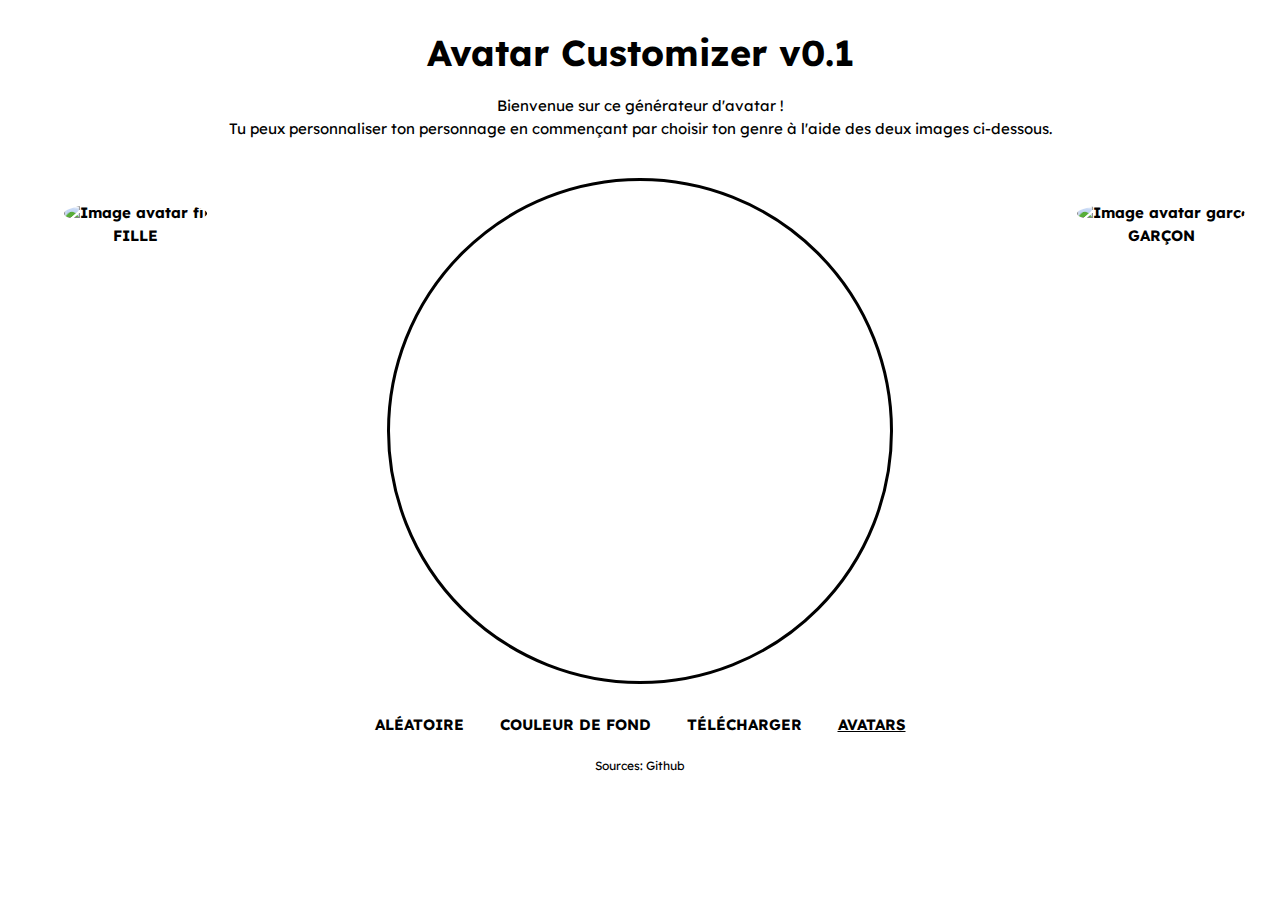
==== index.html @ 1ebaa24b "Update index.html" ====
<!DOCTYPE html>
<html lang="fr">
<head>
    <meta charset="utf-8">
    <meta name="viewport" content="width=device-width, initial-scale=1">
    <title>Avatar Customizer v0.1</title>
    <link rel="icon" href="img/favicon.ico">
    <link rel="stylesheet" href="https://www.w3schools.com/w3css/4/w3.css">
    <link rel='stylesheet' href='https://fonts.googleapis.com/css?family=Lexend Deca'>
    <link rel="stylesheet" href="css/style.css">
</head>

<body class="w3-theme">
<div class="w3-container w3-padding-16 w3-center">
    <h1>Avatar Customizer v0.1</h1>
    <p>Bienvenue sur ce générateur d'avatar !<br>Tu peux personnaliser ton personnage en commençant par choisir ton genre à l'aide des deux images ci-dessous.</p>
    <br>
    <div class="w3-row w3-container w3-center">
        <div class="w3-col m2 w3-margin-bottom">
            <div class="w3-dropdown-hover w3-round-large w3-white w3-hover-light-gray">
                <a class="w3-button w3-round-large w3-white w3-hover-light-gray" href="?gender=woman">
                    <button class="w3-button w3-padding-16 w3-round-large w3-hover-light-gray">
                    <img class="w3-image w3-circle w3-gender" src="img/icones/girl.png" alt="Image avatar fille"/>
                    <br>FILLE</button>
                </a>
                <br>
            <div class="w3-dropdown-content w3-bar-block" id="girl">
                <button id="accordion" class="w3-button w3-block w3-black w3-left-align" onclick="mySelect('drop1')">Coiffure</button>
                <div id="drop1" class="w3-hide">
                    <div class="dropdown" id="blondChoice">
                        <button class="dropbtn w3-bar-item w3-button" id="blondback" type="button" onclick="getBlond()" name="blondBack">Blonde<i class="fa fa-caret-down"></i></button>
                            <!-- <div class="dropdown-content">
                                <a href="#">Court</a>
                                <a href="#">Long</a>
                                <a href="#">Carré</a>
                                <a href="#">Chignons</a>
                                <a href="#">Dreadlocks</a>
                                <a href="#">Ébouriffés</a>
                                <a href="#">Afro</a>
                            </div> -->
                    </div>
                    <div class="dropdown">   
                        <button class="dropbtn w3-bar-item w3-button" href="Rousse">Rousse</a><i class="fa fa-caret-down"></i></button>
                            <!-- <div class="dropdown-content">
                                <a href="#">Court</a>
                                <a href="#">Long</a>
                                <a href="#">Carré</a>
                                <a href="#">Chignons</a>
                                <a href="#">Dreadlocks</a>
                                <a href="#">Ébouriffés</a>
                                <a href="#">Afro</a>
                            </div> -->
                    </div> 
                    <div class="dropdown">   
                        <button class="dropbtn w3-bar-item w3-button" href="Auburne">Auburne</a><i class="fa fa-caret-down"></i></button>
                            <!-- <div class="dropdown-content">
                                <a href="#">Court</a>
                                <a href="#">Long</a>
                                <a href="#">Carré</a>
                                <a href="#">Chignons</a>
                                <a href="#">Dreadlocks</a>
                                <a href="#">Ébouriffés</a>
                                <a href="#">Afro</a>
                            </div> -->
                    </div> 
                    <div class="dropdown">   
                        <button class="dropbtn w3-bar-item w3-button" href="Brune">Brune</a><i class="fa fa-caret-down"></i></button>
                            <!-- <div class="dropdown-content">
                                <a href="#">Court</a>
                                <a href="#">Long</a>
                                <a href="#">Carré</a>
                                <a href="#">Chignons</a>
                                <a href="#">Dreadlocks</a>
                                <a href="#">Ébouriffés</a>
                                <a href="#">Afro</a>
                            </div> -->
                    </div> 
                    <div class="dropdown">   
                        <button class="dropbtn w3-bar-item w3-button" href="Noire">Noire</a><i class="fa fa-caret-down"></i></button>
                            <!-- <div class="dropdown-content">
                                <a href="#">Court</a>
                                <a href="#">Long</a>
                                <a href="#">Carré</a>
                                <a href="#">Chignons</a>
                                <a href="#">Dreadlocks</a>
                                <a href="#">Ébouriffés</a>
                                <a href="#">Afro</a>
                            </div> -->
                    </div> 
                </div>
                <button id="accordion" class="w3-button w3-block w3-black w3-left-align" onclick="mySelect('drop2')">Visage</button>
                <div id="drop2" class="w3-hide">
                    <a class="w3-button w3-block w3-left-align" href="#">Link 1</a>
                    <a class="w3-button w3-block w3-left-align" href="#">Link 2</a>
                    <a class="w3-button w3-block w3-left-align" href="#">Link 3</a>
                </div>
                <button id="accordion" class="w3-button w3-block w3-black w3-left-align" onclick="mySelect('drop3')">Vêtements</button>
                <div id="drop3" class="w3-hide">
                    <a class="w3-button w3-block w3-left-align" href="#">Link 1</a>
                    <a class="w3-button w3-block w3-left-align" href="#">Link 2</a>
                    <a class="w3-button w3-block w3-left-align" href="#">Link 3</a>
                </div>
                <button id="accordion" class="w3-button w3-block w3-black w3-left-align" onclick="mySelect('drop4')">Sourcils</button>
                <div id="drop4" class="w3-hide">
                    <a class="w3-button w3-block w3-left-align" href="#">Link 1</a>
                    <a class="w3-button w3-block w3-left-align" href="#">Link 2</a>
                    <a class="w3-button w3-block w3-left-align" href="#">Link 3</a>
                </div>
                <button id="accordion" class="w3-button w3-block w3-black w3-left-align" onclick="mySelect('drop5')">Yeux</button>
                <div id="drop5" class="w3-hide">
                    <a class="w3-button w3-block w3-left-align" href="#">Link 1</a>
                    <a class="w3-button w3-block w3-left-align" href="#">Link 2</a>
                    <a class="w3-button w3-block w3-left-align" href="#">Link 3</a>
                </div>
                <button id="accordion" class="w3-button w3-block w3-black w3-left-align" onclick="mySelect('drop6')">Bouche</button>
                <div id="drop6" class="w3-hide">
                    <a class="w3-button w3-block w3-left-align" href="#">Link 1</a>
                    <a class="w3-button w3-block w3-left-align" href="#">Link 2</a>
                    <a class="w3-button w3-block w3-left-align" href="#">Link 3</a>
                </div>
                <button id="accordion" class="w3-button w3-block w3-black w3-left-align" onclick="mySelect('drop7')">Nez</button>
                <div id="drop7" class="w3-hide">
                    <a class="w3-button w3-block w3-left-align" href="#">Link 1</a>
                    <a class="w3-button w3-block w3-left-align" href="#">Link 2</a>
                    <a class="w3-button w3-block w3-left-align" href="#">Link 3</a>
                </div>
                <button id="accordion" class="w3-button w3-block w3-black w3-left-align" onclick="mySelect('drop8')">Accessoires</button>
                <div id="drop8" class="w3-hide">
                    <a class="w3-button w3-block w3-left-align" href="#">Link 1</a>
                    <a class="w3-button w3-block w3-left-align" href="#">Link 2</a>
                    <a class="w3-button w3-block w3-left-align" href="#">Link 3</a>
                </div>
                <button id="accordion" class="w3-button w3-block w3-black w3-left-align" onclick="mySelect('drop9')">Mèche</button>
                <div id="drop9" class="w3-hide">
                    <a class="w3-button w3-block w3-left-align" href="#">Link 1</a>
                    <a class="w3-button w3-block w3-left-align" href="#">Link 2</a>
                    <a class="w3-button w3-block w3-left-align" href="#">Link 3</a>
                </div>
            </div>
            </div>
        </div>
        <div class="w3-col m8 w3-margin-bottom">
            <canvas id="canvas" class="w3-border-3 w3-circle" width="500" height="500"></canvas>
        </div>
        <div class="w3-col m2 w3-margin-bottom">
            <div class="w3-dropdown-hover w3-round-large w3-white w3-hover-light-gray">
            <a class="w3-button w3-round-large w3-white w3-hover-light-gray" href="?gender=man">
                <button class="w3-button w3-padding-16 w3-round-large w3-hover-light-gray">
                <img class="w3-image w3-circle w3-gender " src="img/icones/boy.png" alt="Image avatar garçon"/>
                <br>GARÇON</button>
            </a>
            <br>
            <div class="w3-dropdown-content w3-bar-block" id="girl">
                <button id="accordion" class="w3-button w3-block w3-black w3-left-align" onclick="mySelect('dropA')">Coiffure</button>
                <div id="dropA" class="w3-hide">
                    <a class="w3-bar-item w3-button" href="#">Blond</a>
                    <a class="w3-bar-item w3-button" href="#">Roux</a>
                    <a class="w3-bar-item w3-button" href="#">Auburne</a>
                    <a class="w3-bar-item w3-button" href="#">Brun</a>
                    <a class="w3-bar-item w3-button" href="#">Noir</a>
                </div>
                <button id="accordion" class="w3-button w3-block w3-black w3-left-align" onclick="mySelect('dropB')">Visage</button>
                <div id="dropB" class="w3-hide">
                    <a class="w3-button w3-block w3-left-align" href="#">Link 1</a>
                    <a class="w3-button w3-block w3-left-align" href="#">Link 2</a>
                    <a class="w3-button w3-block w3-left-align" href="#">Link 3</a>
                </div>
                <button id="accordion" class="w3-button w3-block w3-black w3-left-align" onclick="mySelect('dropC')">Vêtements</button>
                <div id="dropC" class="w3-hide">
                    <a class="w3-button w3-block w3-left-align" href="#">Link 1</a>
                    <a class="w3-button w3-block w3-left-align" href="#">Link 2</a>
                    <a class="w3-button w3-block w3-left-align" href="#">Link 3</a>
                </div>
                <button id="accordion" class="w3-button w3-block w3-black w3-left-align" onclick="mySelect('dropD')">Sourcils</button>
                <div id="dropD" class="w3-hide">
                    <a class="w3-button w3-block w3-left-align" href="#">Link 1</a>
                    <a class="w3-button w3-block w3-left-align" href="#">Link 2</a>
                    <a class="w3-button w3-block w3-left-align" href="#">Link 3</a>
                </div>
                <button id="accordion" class="w3-button w3-block w3-black w3-left-align" onclick="mySelect('dropE')">Yeux</button>
                <div id="dropE" class="w3-hide">
                    <a class="w3-button w3-block w3-left-align" href="#">Link 1</a>
                    <a class="w3-button w3-block w3-left-align" href="#">Link 2</a>
                    <a class="w3-button w3-block w3-left-align" href="#">Link 3</a>
                </div>
                <button id="accordion" class="w3-button w3-block w3-black w3-left-align" onclick="mySelect('dropF')">Bouche</button>
                <div id="dropF" class="w3-hide">
                    <a class="w3-button w3-block w3-left-align" href="#">Link 1</a>
                    <a class="w3-button w3-block w3-left-align" href="#">Link 2</a>
                    <a class="w3-button w3-block w3-left-align" href="#">Link 3</a>
                </div>
                <button id="accordion" class="w3-button w3-block w3-black w3-left-align" onclick="mySelect('dropG')">Nez</button>
                <div id="dropG" class="w3-hide">
                    <a class="w3-button w3-block w3-left-align" href="#">Link 1</a>
                    <a class="w3-button w3-block w3-left-align" href="#">Link 2</a>
                    <a class="w3-button w3-block w3-left-align" href="#">Link 3</a>
                </div>
                <button id="accordion" class="w3-button w3-block w3-black w3-left-align" onclick="mySelect('dropH')">Accessoires</button>
                <div id="dropH" class="w3-hide">
                    <a class="w3-button w3-block w3-left-align" href="#">Link 1</a>
                    <a class="w3-button w3-block w3-left-align" href="#">Link 2</a>
                    <a class="w3-button w3-block w3-left-align" href="#">Link 3</a>
                </div>
                <button id="accordion" class="w3-button w3-block w3-black w3-left-align" onclick="mySelect('dropI')">Mèche</button>
                <div id="dropI" class="w3-hide">
                    <a class="w3-button w3-block w3-left-align" href="#">Link 1</a>
                    <a class="w3-button w3-block w3-left-align" href="#">Link 2</a>
                    <a class="w3-button w3-block w3-left-align" href="#">Link 3</a>
                </div>
            </div>
            </div>
        </div>
    </div>
    <button type="button" class="w3-button w3-round-large w3-white w3-hover-light-gray" onclick="window.location.reload();">ALÉATOIRE</button>
    <button type="button" class="w3-button w3-round-large w3-white w3-hover-light-gray" id="background_btn">COULEUR DE FOND</button>
    <button type="button" class="w3-button w3-round-large w3-white w3-hover-light-gray" id="download_btn">TÉLÉCHARGER</button>
    <button type="button" class="w3-button w3-round-large w3-white w3-hover-light-gray"><a href="avatars.html">AVATARS</a></button>
    <p class="w3-small">Sources: <a class="w3-link" href="https://github.com/CappelleJess/AvatarCustomiser" target="_blank">Github</a></p>
</div>

<script src="js/main.js"></script>

</body>
</html>
---- css/style.css ----
/* style.css */

:root {
    --w3-theme : #ffffff;
}

body, h1, button {
    font-family: 'Lexend Deca';
}

.dropdown-content {
    margin-top: -37px;
    display: none;
    position: absolute;
    background-color: #f9f9f9;
    min-width: 160px;
    box-shadow: 0px 8px 16px 0px rgba(0,0,0,0.2);
    z-index: 1;
}

.dropdown-content a {
    float: none;
    color: black;
    padding: 12px 16px;
    text-decoration: none;
    display: block;
    text-align: left;
}

.dropdown-content a:hover {
    background-color: #ddd;
}

.dropdown:hover .dropdown-content {
    left: 100%;
    display: block;
}

h1, button {
    font-weight: 700;
}

button, a {
    -webkit-transition: background-color 300ms linear;
        -ms-transition: background-color 300ms linear;
            transition: background-color 300ms linear;
}


.w3-gender {width: 100px;}
.w3-link {text-decoration: none;}
.w3-link:hover {text-decoration: underline;}
.w3-theme {background-color: var(--w3-theme) !important;}
.w3-text-theme {background-color: var(--w3-theme) !important;}
.w3-border-2 {border: 2px solid;}
.w3-border-3 {border: 3px solid;}

/* .w3-canvas {width: 500px; height: 500px;} */
@media screen and (min-width: 200px) and (max-width: 640px) {
    /* .w3-canvas {width: 250px; height: 250px;} */
}
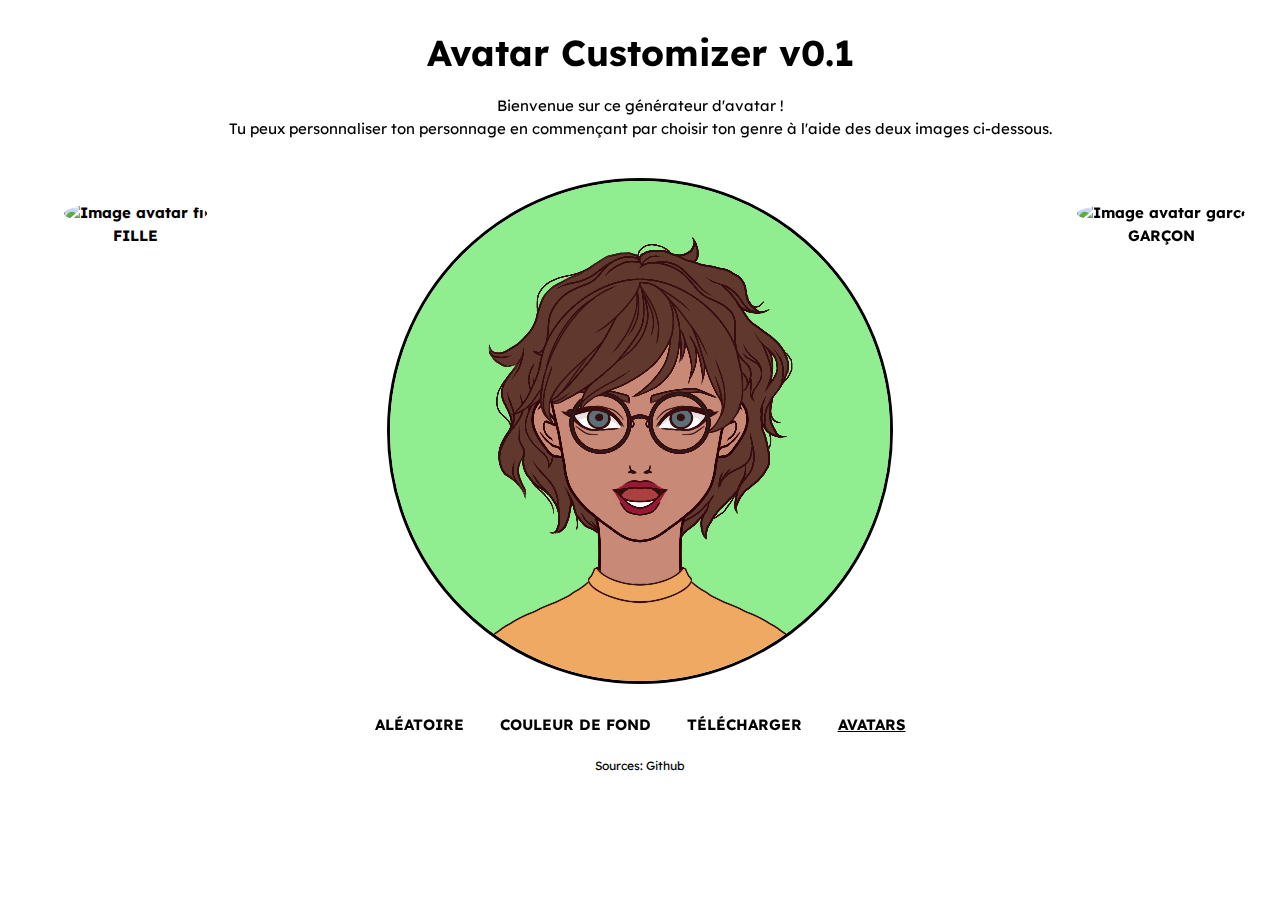
==== commit e5257497: "Update index.html" ====
--- a/index.html
+++ b/index.html
@@ -40,43 +40,43 @@
                             </div> -->
                     </div>
                     <div class="dropdown">   
-                        <button class="dropbtn w3-bar-item w3-button" href="Rousse">Rousse</a><i class="fa fa-caret-down"></i></button>
-                            <!-- <div class="dropdown-content">
-                                <a href="#">Court</a>
-                                <a href="#">Long</a>
-                                <a href="#">Carré</a>
-                                <a href="#">Chignons</a>
-                                <a href="#">Dreadlocks</a>
-                                <a href="#">Ébouriffés</a>
-                                <a href="#">Afro</a>
-                            </div> -->
-                    </div> 
-                    <div class="dropdown">   
-                        <button class="dropbtn w3-bar-item w3-button" href="Auburne">Auburne</a><i class="fa fa-caret-down"></i></button>
-                            <!-- <div class="dropdown-content">
-                                <a href="#">Court</a>
-                                <a href="#">Long</a>
-                                <a href="#">Carré</a>
-                                <a href="#">Chignons</a>
-                                <a href="#">Dreadlocks</a>
-                                <a href="#">Ébouriffés</a>
-                                <a href="#">Afro</a>
-                            </div> -->
-                    </div> 
-                    <div class="dropdown">   
-                        <button class="dropbtn w3-bar-item w3-button" href="Brune">Brune</a><i class="fa fa-caret-down"></i></button>
-                            <!-- <div class="dropdown-content">
-                                <a href="#">Court</a>
-                                <a href="#">Long</a>
-                                <a href="#">Carré</a>
-                                <a href="#">Chignons</a>
-                                <a href="#">Dreadlocks</a>
-                                <a href="#">Ébouriffés</a>
-                                <a href="#">Afro</a>
-                            </div> -->
-                    </div> 
-                    <div class="dropdown">   
-                        <button class="dropbtn w3-bar-item w3-button" href="Noire">Noire</a><i class="fa fa-caret-down"></i></button>
+                        <button class="dropbtn w3-bar-item w3-button" href="Rousse">Rousse<i class="fa fa-caret-down"></i></button>
+                            <!-- <div class="dropdown-content">
+                                <a href="#">Court</a>
+                                <a href="#">Long</a>
+                                <a href="#">Carré</a>
+                                <a href="#">Chignons</a>
+                                <a href="#">Dreadlocks</a>
+                                <a href="#">Ébouriffés</a>
+                                <a href="#">Afro</a>
+                            </div> -->
+                    </div> 
+                    <div class="dropdown">   
+                        <button class="dropbtn w3-bar-item w3-button" href="Auburne">Auburne<i class="fa fa-caret-down"></i></button>
+                            <!-- <div class="dropdown-content">
+                                <a href="#">Court</a>
+                                <a href="#">Long</a>
+                                <a href="#">Carré</a>
+                                <a href="#">Chignons</a>
+                                <a href="#">Dreadlocks</a>
+                                <a href="#">Ébouriffés</a>
+                                <a href="#">Afro</a>
+                            </div> -->
+                    </div> 
+                    <div class="dropdown">   
+                        <button class="dropbtn w3-bar-item w3-button" href="Brune">Brune<i class="fa fa-caret-down"></i></button>
+                            <!-- <div class="dropdown-content">
+                                <a href="#">Court</a>
+                                <a href="#">Long</a>
+                                <a href="#">Carré</a>
+                                <a href="#">Chignons</a>
+                                <a href="#">Dreadlocks</a>
+                                <a href="#">Ébouriffés</a>
+                                <a href="#">Afro</a>
+                            </div> -->
+                    </div> 
+                    <div class="dropdown">   
+                        <button class="dropbtn w3-bar-item w3-button" href="Noire">Noire<i class="fa fa-caret-down"></i></button>
                             <!-- <div class="dropdown-content">
                                 <a href="#">Court</a>
                                 <a href="#">Long</a>
@@ -150,7 +150,7 @@
                 <br>GARÇON</button>
             </a>
             <br>
-            <div class="w3-dropdown-content w3-bar-block" id="girl">
+            <div class="w3-dropdown-content w3-bar-block" id="boy">
                 <button id="accordion" class="w3-button w3-block w3-black w3-left-align" onclick="mySelect('dropA')">Coiffure</button>
                 <div id="dropA" class="w3-hide">
                     <a class="w3-bar-item w3-button" href="#">Blond</a>
@@ -214,7 +214,7 @@
     <button type="button" class="w3-button w3-round-large w3-white w3-hover-light-gray" onclick="window.location.reload();">ALÉATOIRE</button>
     <button type="button" class="w3-button w3-round-large w3-white w3-hover-light-gray" id="background_btn">COULEUR DE FOND</button>
     <button type="button" class="w3-button w3-round-large w3-white w3-hover-light-gray" id="download_btn">TÉLÉCHARGER</button>
-    <button type="button" class="w3-button w3-round-large w3-white w3-hover-light-gray"><a href="avatars.html">AVATARS</a></button>
+    <button type="button" class="w3-button w3-round-large w3-white w3-hover-light-gray"><a href="avatarsv2.html">AVATARS</a></button>
     <p class="w3-small">Sources: <a class="w3-link" href="https://github.com/CappelleJess/AvatarCustomiser" target="_blank">Github</a></p>
 </div>
 
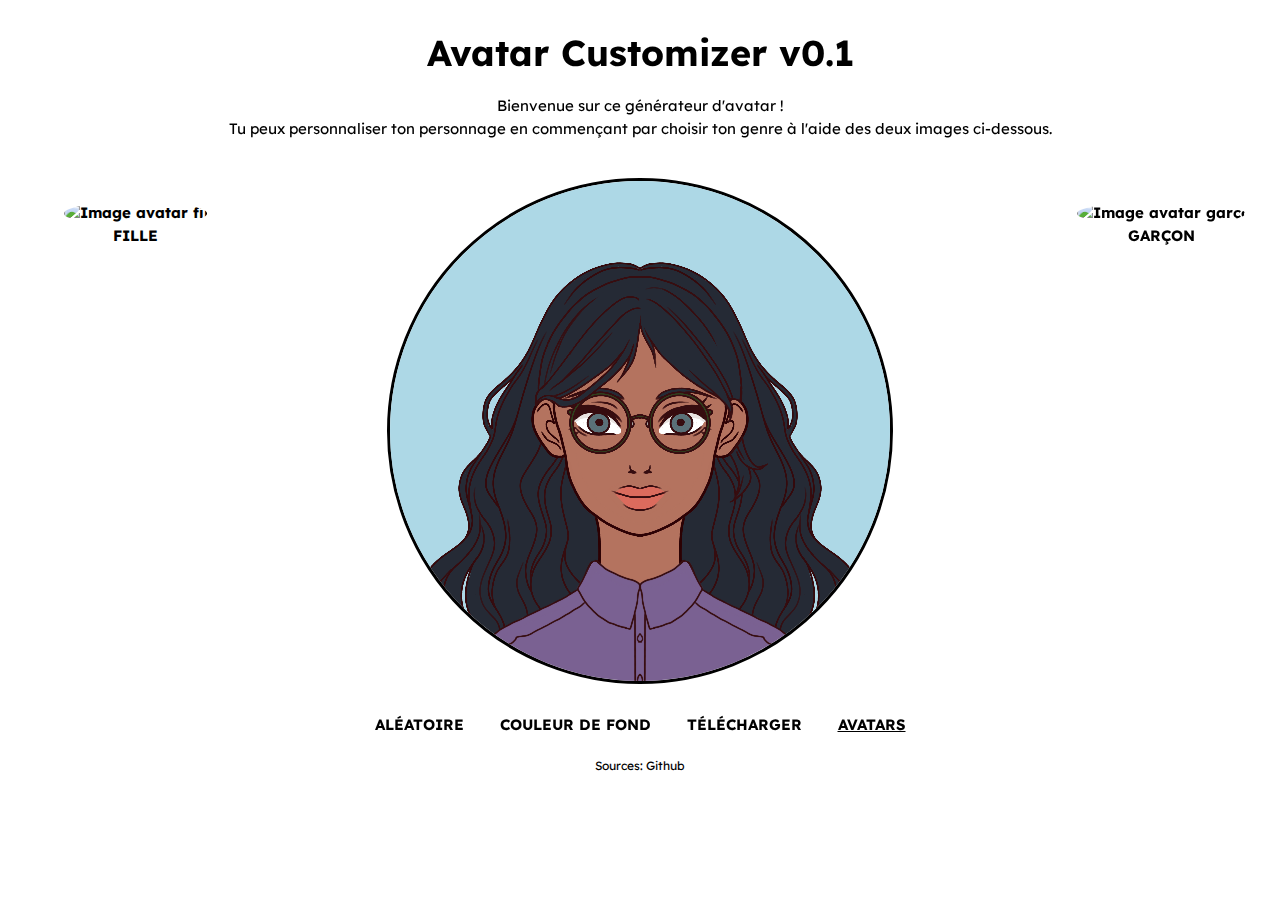
==== commit 8a6d1839: "Update index.html" ====
--- a/index.html
+++ b/index.html
@@ -28,7 +28,7 @@
                 <button id="accordion" class="w3-button w3-block w3-black w3-left-align" onclick="mySelect('drop1')">Coiffure</button>
                 <div id="drop1" class="w3-hide">
                     <div class="dropdown" id="blondChoice">
-                        <button class="dropbtn w3-bar-item w3-button" id="blondback" type="button" onclick="getBlond()" name="blondBack">Blonde<i class="fa fa-caret-down"></i></button>
+                        <button class="dropbtn w3-bar-item w3-button" id="k" type="button" onclick="" name="">Blonde<i class="fa fa-caret-down"></i></button>
                             <!-- <div class="dropdown-content">
                                 <a href="#">Court</a>
                                 <a href="#">Long</a>
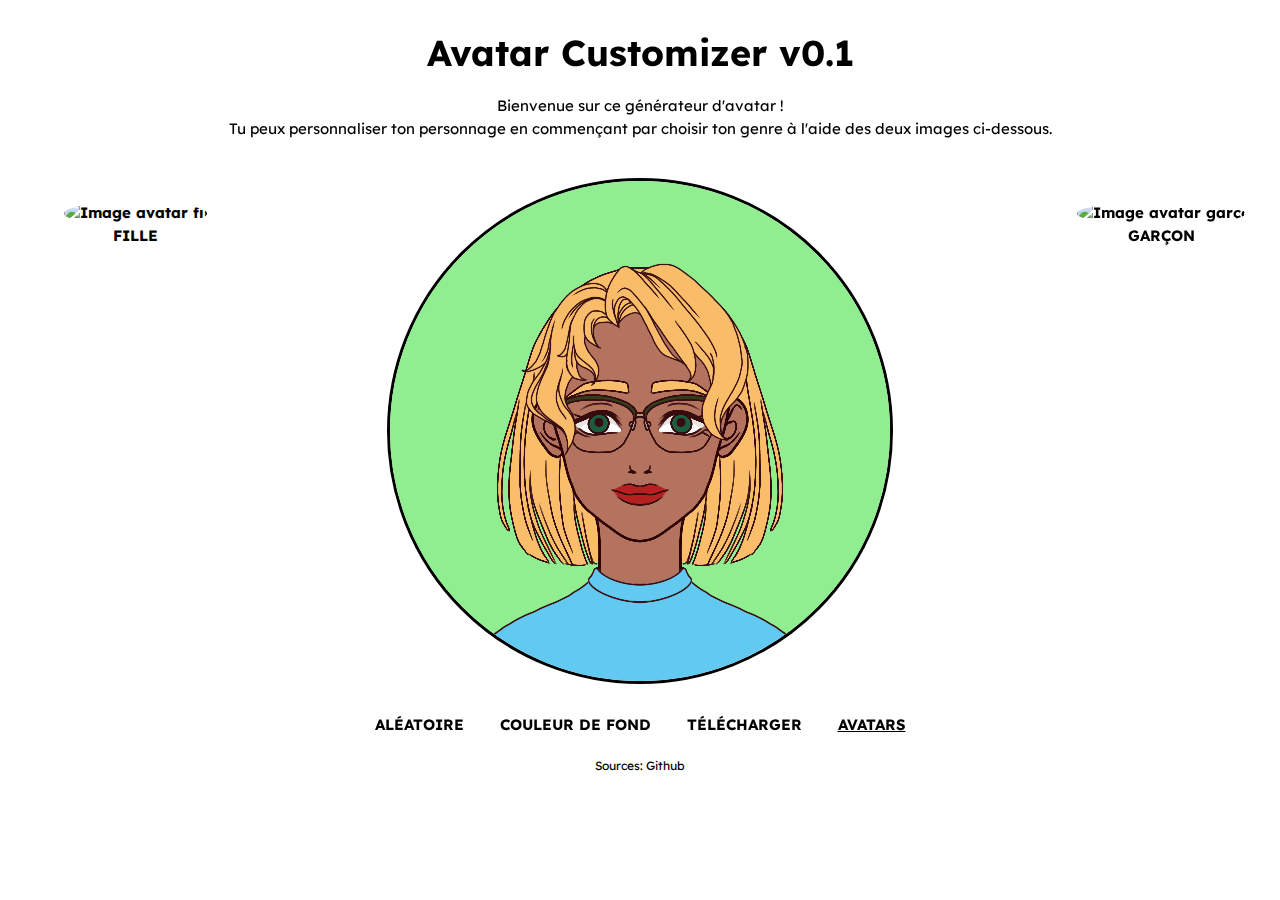
==== commit 70cd51a4: "Update index.html" ====
--- a/index.html
+++ b/index.html
@@ -29,15 +29,15 @@
                 <div id="drop1" class="w3-hide">
                     <div class="dropdown" id="blondChoice">
                         <button class="dropbtn w3-bar-item w3-button" id="k" type="button" onclick="" name="">Blonde<i class="fa fa-caret-down"></i></button>
-                            <!-- <div class="dropdown-content">
-                                <a href="#">Court</a>
-                                <a href="#">Long</a>
-                                <a href="#">Carré</a>
-                                <a href="#">Chignons</a>
-                                <a href="#">Dreadlocks</a>
-                                <a href="#">Ébouriffés</a>
-                                <a href="#">Afro</a>
-                            </div> -->
+                            <div class="dropdown-content">
+                                <a href="#">Court</a>
+                                <a href="#">Long</a>
+                                <a href="#">Carré</a>
+                                <a href="#">Chignons</a>
+                                <a href="#">Dreadlocks</a>
+                                <a href="#">Ébouriffés</a>
+                                <a href="#">Afro</a>
+                            </div>
                     </div>
                     <div class="dropdown">   
                         <button class="dropbtn w3-bar-item w3-button" href="Rousse">Rousse<i class="fa fa-caret-down"></i></button>
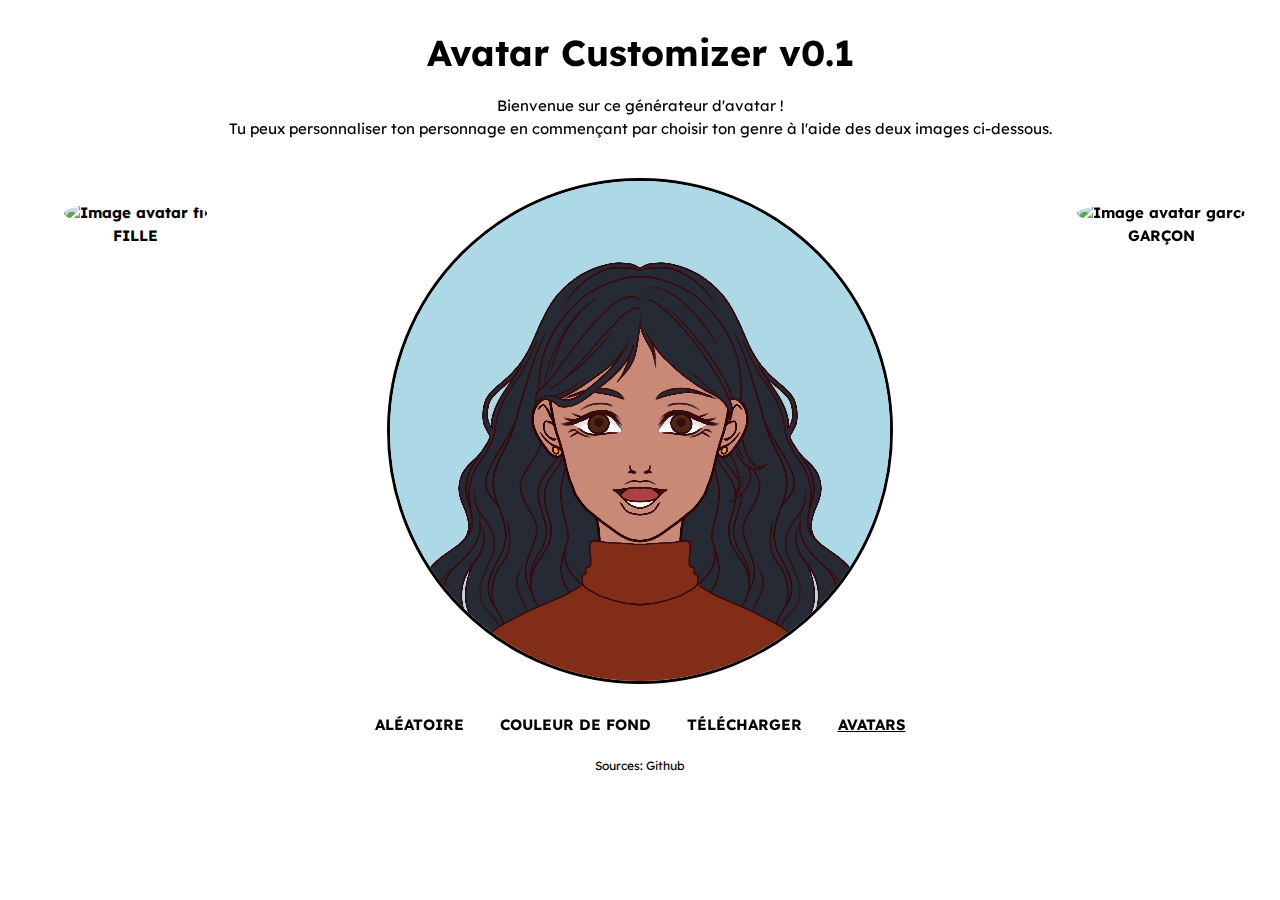
==== commit 5fbffecf: "Update index.html" ====
--- a/index.html
+++ b/index.html
@@ -41,39 +41,39 @@
                     </div>
                     <div class="dropdown">   
                         <button class="dropbtn w3-bar-item w3-button" href="Rousse">Rousse<i class="fa fa-caret-down"></i></button>
-                            <!-- <div class="dropdown-content">
-                                <a href="#">Court</a>
-                                <a href="#">Long</a>
-                                <a href="#">Carré</a>
-                                <a href="#">Chignons</a>
-                                <a href="#">Dreadlocks</a>
-                                <a href="#">Ébouriffés</a>
-                                <a href="#">Afro</a>
-                            </div> -->
+                            <div class="dropdown-content">
+                                <a href="#">Court</a>
+                                <a href="#">Long</a>
+                                <a href="#">Carré</a>
+                                <a href="#">Chignons</a>
+                                <a href="#">Dreadlocks</a>
+                                <a href="#">Ébouriffés</a>
+                                <a href="#">Afro</a>
+                            </div>
                     </div> 
                     <div class="dropdown">   
                         <button class="dropbtn w3-bar-item w3-button" href="Auburne">Auburne<i class="fa fa-caret-down"></i></button>
-                            <!-- <div class="dropdown-content">
-                                <a href="#">Court</a>
-                                <a href="#">Long</a>
-                                <a href="#">Carré</a>
-                                <a href="#">Chignons</a>
-                                <a href="#">Dreadlocks</a>
-                                <a href="#">Ébouriffés</a>
-                                <a href="#">Afro</a>
-                            </div> -->
+                            <div class="dropdown-content">
+                                <a href="#">Court</a>
+                                <a href="#">Long</a>
+                                <a href="#">Carré</a>
+                                <a href="#">Chignons</a>
+                                <a href="#">Dreadlocks</a>
+                                <a href="#">Ébouriffés</a>
+                                <a href="#">Afro</a>
+                            </div>
                     </div> 
                     <div class="dropdown">   
                         <button class="dropbtn w3-bar-item w3-button" href="Brune">Brune<i class="fa fa-caret-down"></i></button>
-                            <!-- <div class="dropdown-content">
-                                <a href="#">Court</a>
-                                <a href="#">Long</a>
-                                <a href="#">Carré</a>
-                                <a href="#">Chignons</a>
-                                <a href="#">Dreadlocks</a>
-                                <a href="#">Ébouriffés</a>
-                                <a href="#">Afro</a>
-                            </div> -->
+                            <div class="dropdown-content">
+                                <a href="#">Court</a>
+                                <a href="#">Long</a>
+                                <a href="#">Carré</a>
+                                <a href="#">Chignons</a>
+                                <a href="#">Dreadlocks</a>
+                                <a href="#">Ébouriffés</a>
+                                <a href="#">Afro</a>
+                            </div>
                     </div> 
                     <div class="dropdown">   
                         <button class="dropbtn w3-bar-item w3-button" href="Noire">Noire<i class="fa fa-caret-down"></i></button>
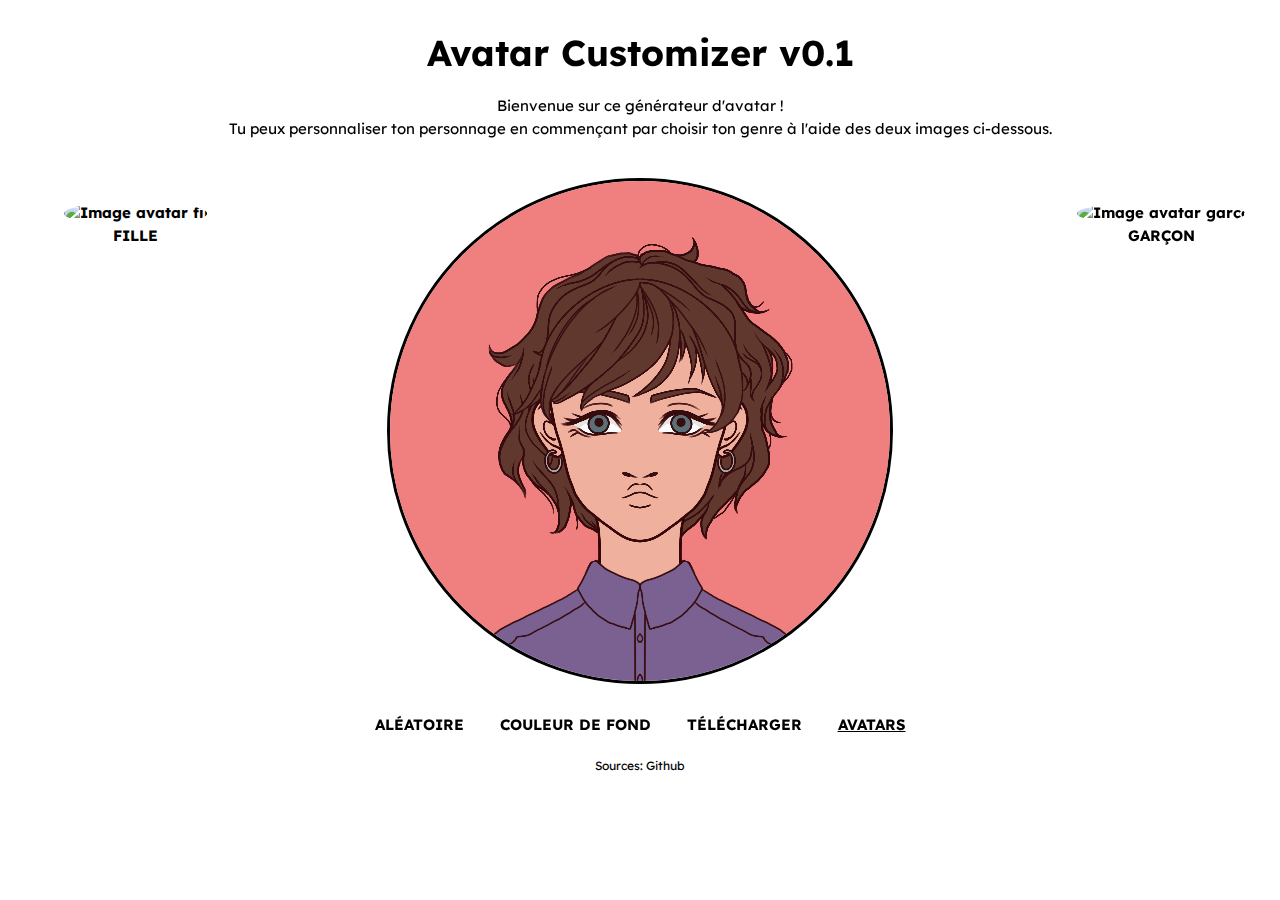
==== commit 4a9ee244: "Update index.html" ====
--- a/index.html
+++ b/index.html
@@ -77,15 +77,15 @@
                     </div> 
                     <div class="dropdown">   
                         <button class="dropbtn w3-bar-item w3-button" href="Noire">Noire<i class="fa fa-caret-down"></i></button>
-                            <!-- <div class="dropdown-content">
-                                <a href="#">Court</a>
-                                <a href="#">Long</a>
-                                <a href="#">Carré</a>
-                                <a href="#">Chignons</a>
-                                <a href="#">Dreadlocks</a>
-                                <a href="#">Ébouriffés</a>
-                                <a href="#">Afro</a>
-                            </div> -->
+                            <div class="dropdown-content">
+                                <a href="#">Court</a>
+                                <a href="#">Long</a>
+                                <a href="#">Carré</a>
+                                <a href="#">Chignons</a>
+                                <a href="#">Dreadlocks</a>
+                                <a href="#">Ébouriffés</a>
+                                <a href="#">Afro</a>
+                            </div>
                     </div> 
                 </div>
                 <button id="accordion" class="w3-button w3-block w3-black w3-left-align" onclick="mySelect('drop2')">Visage</button>
